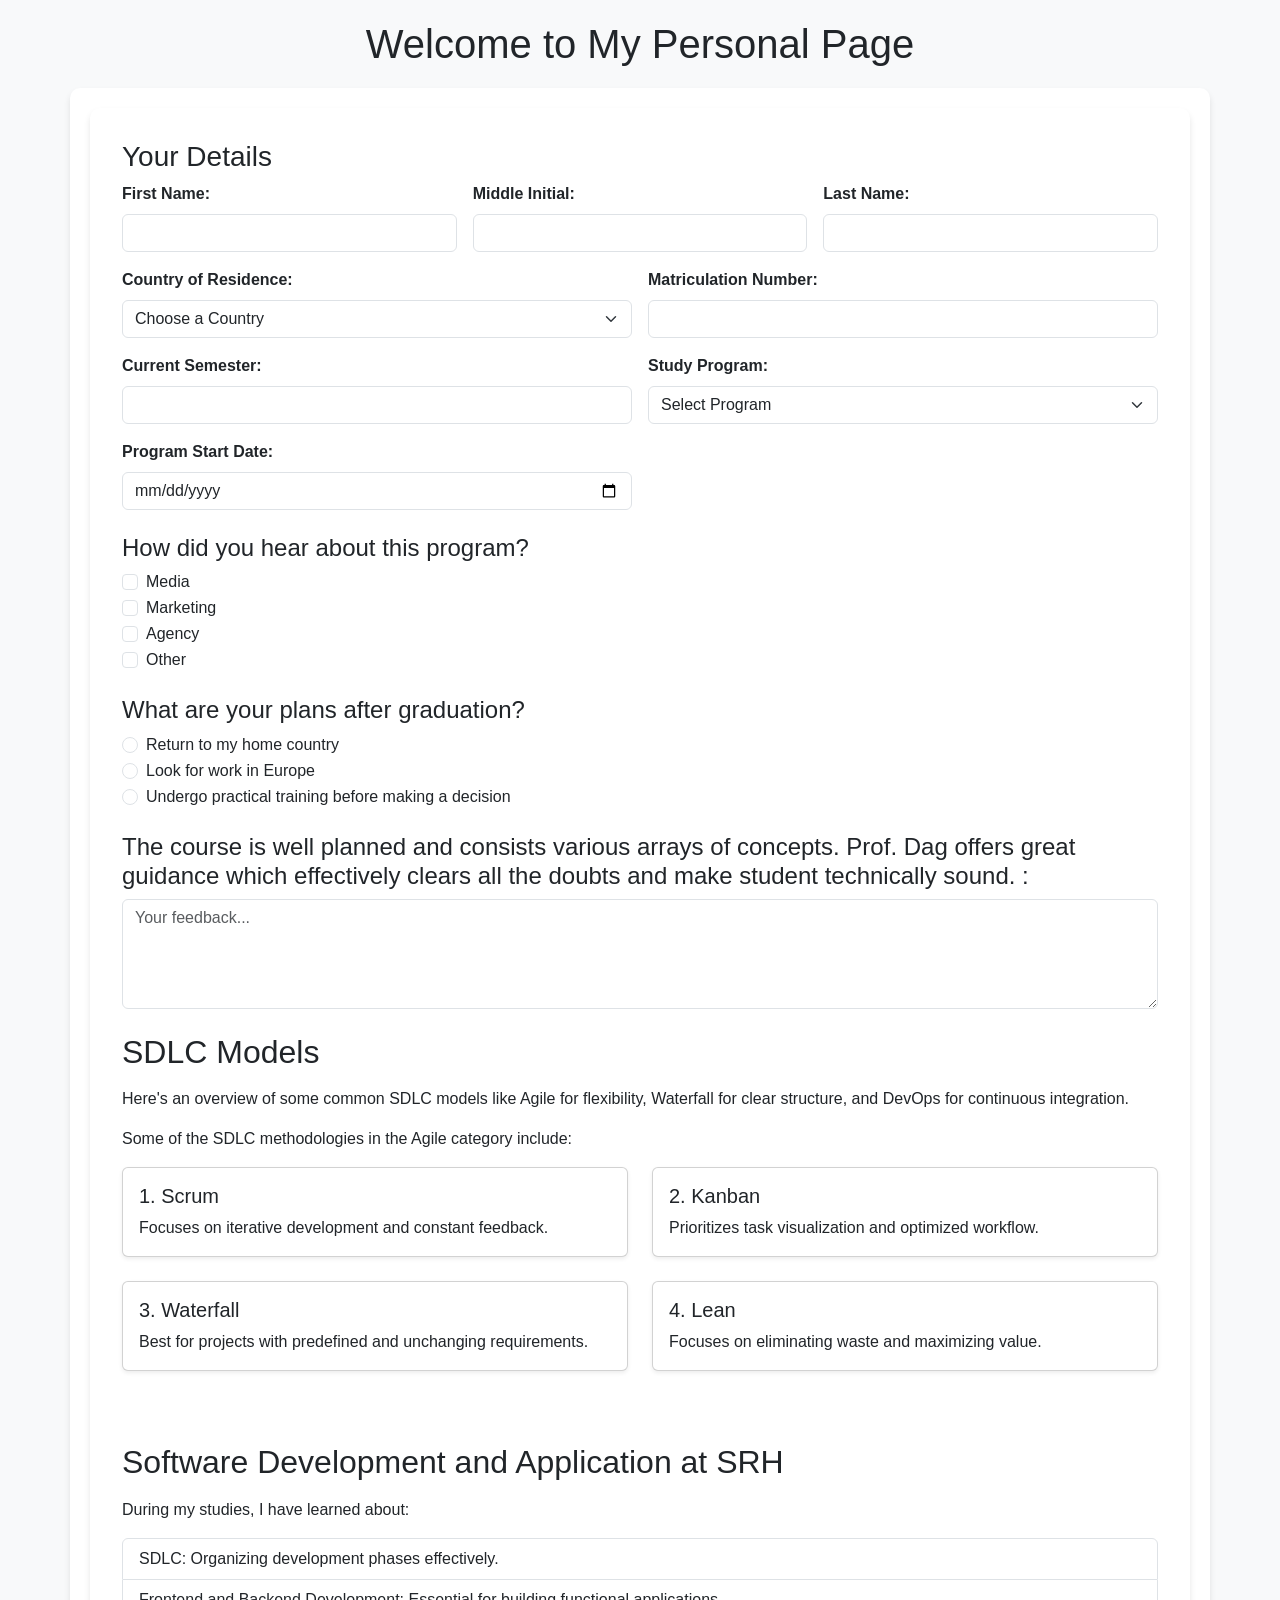
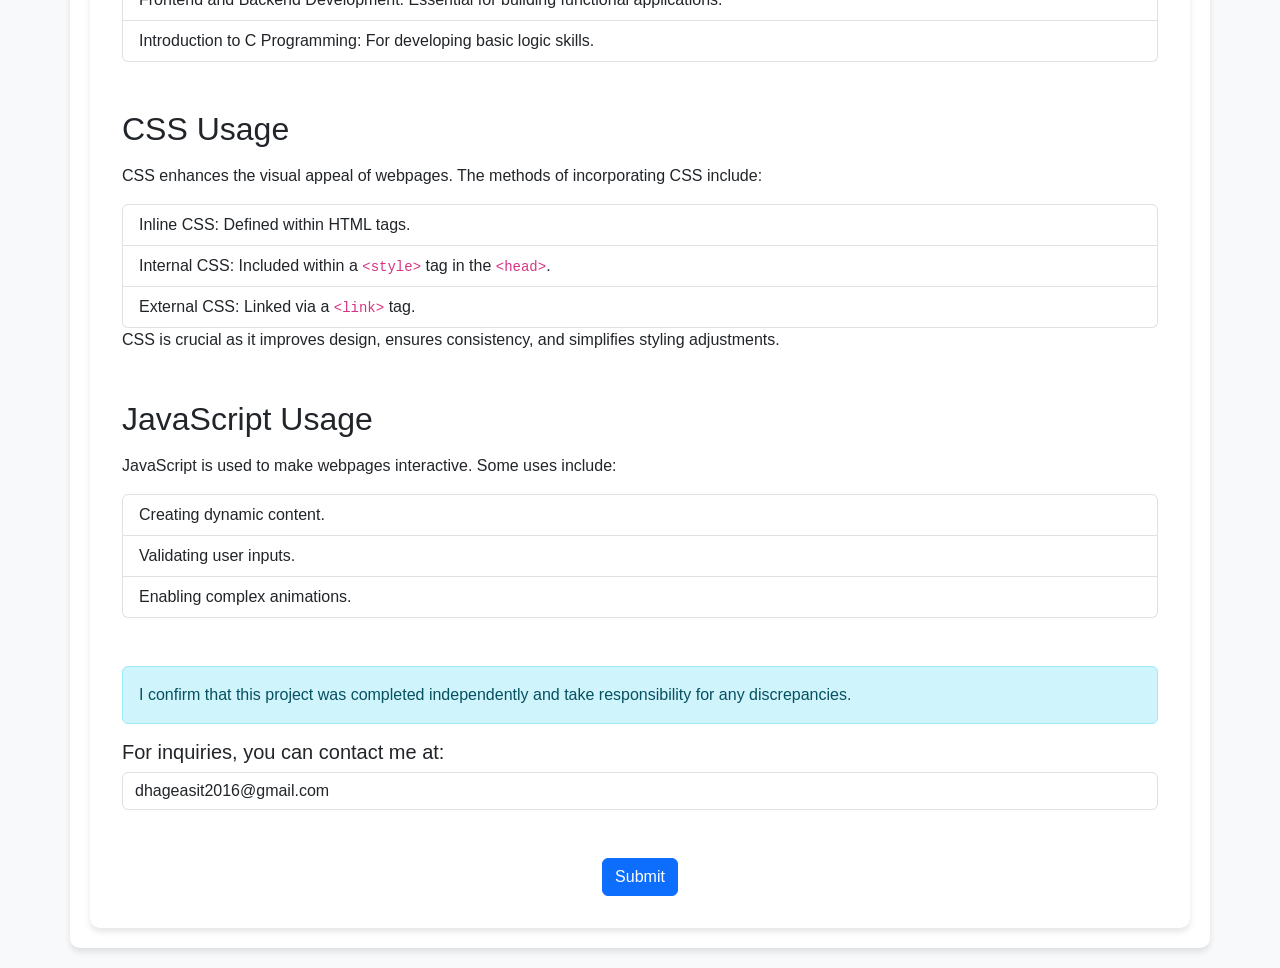
==== index.html @ b0e89d8b "Add files via upload" ====
<!DOCTYPE html>
<html lang="en">
  <head>
    <meta charset="UTF-8" />
    <meta name="viewport" content="width=device-width, initial-scale=1.0" />
    <title>Responsive Form</title>
    <link rel="stylesheet" href="style.css" />
    <link
      href="https://cdn.jsdelivr.net/npm/bootstrap@5.3.2/dist/css/bootstrap.min.css"
      rel="stylesheet"
    />
    <style>
      body {
        font-family: Arial, sans-serif;
        background-color: #f8f9fa;
        padding: 20px;
      }
      h1 {
        text-align: center;
        margin-bottom: 20px;
      }
      .form-container {
        background: #fff;
        padding: 20px;
        border-radius: 10px;
        box-shadow: 0 4px 6px rgba(0, 0, 0, 0.1);
      }
      .form-label {
        font-weight: bold;
      }
    </style>
  </head>
  <body>
    <h1>Welcome to My Personal Page</h1>
    <div class="container form-container">
      <form>
        <h3>Your Details</h3>
        <div class="row g-3">
          <div class="col-md-4">
            <label for="firstName" class="form-label">First Name:</label>
            <input
              type="text"
              id="firstName"
              class="form-control"
              required
              pattern="[A-Za-z ]"
              title="Only alphabetic characters allowed"
            />
          </div>
          <div class="col-md-4">
            <label for="middleInitial" class="form-label"
              >Middle Initial:</label
            >
            <input
              type="text"
              id="middleInitial"
              class="form-control"
              pattern="[A-Za-z]"
              title="Only alphabetic characters allowed"
            />
          </div>
          <div class="col-md-4">
            <label for="lastName" class="form-label">Last Name:</label>
            <input
              type="text"
              id="lastName"
              class="form-control"
              required
              pattern="[A-Za-z ]+"
              title="Only alphabetic characters allowed"
            />
          </div>

          <!-- Country and Program -->
          <div class="col-md-6">
            <label for="country" class="form-label"
              >Country of Residence:</label
            >
            <select id="country" class="form-select" required>
              <option value="">Choose a Country</option>
              <option value="Germany">Germany</option>
              <option value="India">India</option>
              <!-- Additional countries can be added -->
            </select>
          </div>
          <div class="col-md-6">
            <label for="matriculationNumber" class="form-label"
              >Matriculation Number:</label
            >
            <input
              type="text"
              id="matriculationNumber"
              class="form-control"
              required
              pattern="[A-Za-z0-9]+"
              title="Matriculation number can contain letters and digits"
            />
          </div>
          <div class="col-md-6">
            <label for="semester" class="form-label">Current Semester:</label>
            <input type="text" id="semester" class="form-control" required />
          </div>
          <div class="col-md-6">
            <label for="program" class="form-label">Study Program:</label>
            <select id="program" class="form-select" required>
              <option value="">Select Program</option>
              <option value="Media">Media</option>
              <option value="Marketing">Marketing</option>
              <option value="Agency">Agency</option>
              <option value="Other">Other</option>
            </select>
          </div>
          <div class="col-md-6">
            <label for="startDate" class="form-label"
              >Program Start Date:</label
            >
            <input type="date" id="startDate" class="form-control" required />
          </div>
        </div>

        <!-- How did you hear about the program? -->
        <h4 class="mt-4">How did you hear about this program?</h4>
        <div class="form-check">
          <input
            class="form-check-input"
            type="checkbox"
            value="Media"
            id="media"
          />
          <label class="form-check-label" for="media">Media</label>
        </div>
        <div class="form-check">
          <input
            class="form-check-input"
            type="checkbox"
            value="Marketing"
            id="marketing"
          />
          <label class="form-check-label" for="marketing">Marketing</label>
        </div>
        <div class="form-check">
          <input
            class="form-check-input"
            type="checkbox"
            value="Agency"
            id="agency"
          />
          <label class="form-check-label" for="agency">Agency</label>
        </div>
        <div class="form-check">
          <input
            class="form-check-input"
            type="checkbox"
            value="Other"
            id="other"
          />
          <label class="form-check-label" for="other">Other</label>
        </div>

        <!-- Future Career Plans -->
        <h4 class="mt-4">What are your plans after graduation?</h4>
        <div class="form-check">
          <input
            class="form-check-input"
            type="radio"
            name="futureCareer"
            id="returnHome"
            value="returnHome"
            required
          />
          <label class="form-check-label" for="returnHome"
            >Return to my home country</label
          >
        </div>
        <div class="form-check">
          <input
            class="form-check-input"
            type="radio"
            name="futureCareer"
            id="findJobEurope"
            value="findJobEurope"
            required
          />
          <label class="form-check-label" for="findJobEurope"
            >Look for work in Europe</label
          >
        </div>
        <div class="form-check">
          <input
            class="form-check-input"
            type="radio"
            name="futureCareer"
            id="pursueTraining"
            value="pursueTraining"
            required
          />
          <label class="form-check-label" for="pursueTraining"
            >Undergo practical training before making a decision</label
          >
        </div>

        <!-- Feedback Section -->
        <h4 class="mt-4">The course is well planned and consists various arrays of concepts.
          Prof. Dag offers great guidance  which effectively clears all the doubts and make student technically sound. :</h4>
        <textarea
          class="form-control"
          rows="4"
          placeholder="Your feedback..."
          required
        ></textarea>

        <!-- SDLC Methodologies -->
        <section class="mb-5">
          <h2 class="mb-3 mt-4">SDLC Models</h2>
          <p>
            Here's an overview of some common SDLC models like Agile for
            flexibility, Waterfall for clear structure, and DevOps for
            continuous integration.
          </p>
          <p>Some of the SDLC methodologies in the Agile category include:</p>
          <div class="row">
            <!-- Scrum -->
            <div class="col-md-6">
              <div class="card shadow-sm mb-4">
                <div class="card-body">
                  <h5 class="card-title">1. Scrum</h5>
                  <p class="card-text">
                    Focuses on iterative development and constant feedback.
                  </p>
                </div>
              </div>
            </div>
            <!-- Kanban -->
            <div class="col-md-6">
              <div class="card shadow-sm mb-4">
                <div class="card-body">
                  <h5 class="card-title">2. Kanban</h5>
                  <p class="card-text">
                    Prioritizes task visualization and optimized workflow.
                  </p>
                </div>
              </div>
            </div>
            <!-- Waterfall -->
            <div class="col-md-6">
              <div class="card shadow-sm mb-4">
                <div class="card-body">
                  <h5 class="card-title">3. Waterfall</h5>
                  <p class="card-text">
                    Best for projects with predefined and unchanging
                    requirements.
                  </p>
                </div>
              </div>
            </div>
            <!-- Lean -->
            <div class="col-md-6">
              <div class="card shadow-sm mb-4">
                <div class="card-body">
                  <h5 class="card-title">4. Lean</h5>
                  <p class="card-text">
                    Focuses on eliminating waste and maximizing value.
                  </p>
                </div>
              </div>
            </div>
          </div>
        </section>

        <!-- Course Information -->
        <section class="mb-5">
          <h2 class="mb-3">Software Development and Application at SRH</h2>
          <p>During my studies, I have learned about:</p>
          <ul class="list-group">
            <li class="list-group-item">
              SDLC: Organizing development phases effectively.
            </li>
            <li class="list-group-item">
              Frontend and Backend Development: Essential for building
              functional applications.
            </li>
            <li class="list-group-item">
              Introduction to C Programming: For developing basic logic skills.
            </li>
          </ul>
        </section>

        <!-- CSS Section -->
        <section class="mb-5">
          <h2 class="mb-3">CSS Usage</h2>
          <p>
            CSS enhances the visual appeal of webpages. The methods of
            incorporating CSS include:
          </p>
          <ul class="list-group">
            <li class="list-group-item">
              Inline CSS: Defined within HTML tags.
            </li>
            <li class="list-group-item">
              Internal CSS: Included within a <code>&lt;style&gt;</code> tag in
              the <code>&lt;head&gt;</code>.
            </li>
            <li class="list-group-item">
              External CSS: Linked via a <code>&lt;link&gt;</code> tag.
            </li>
          </ul>
          <p>
            CSS is crucial as it improves design, ensures consistency, and
            simplifies styling adjustments.
          </p>
        </section>

        <!-- JavaScript Section -->
        <section class="mb-5">
          <h2 class="mb-3">JavaScript Usage</h2>
          <p>
            JavaScript is used to make webpages interactive. Some uses include:
          </p>
          <ul class="list-group">
            <li class="list-group-item">Creating dynamic content.</li>
            <li class="list-group-item">Validating user inputs.</li>
            <li class="list-group-item">Enabling complex animations.</li>
          </ul>
        </section>

        <!-- Project Declaration -->
        <section class="mb-5">
          <p class="alert alert-info">
            I confirm that this project was completed independently and take
            responsibility for any discrepancies.
          </p>
          <h5 class="mb-2">For inquiries, you can contact me at:</h5>
          <div class="mb-3">
            <input
              type="text"
              class="form-control"
              value="dhageasit2016@gmail.com"
              readonly
            />
          </div>
        </section>
        <!-- Submit Button -->
        <div class="text-center mt-4">
          <button type="submit" class="btn btn-primary">Submit</button>
        </div>
      </form>
    </div>
  </body>
  <script src="./"></script>
</html>
---- style.css ----
/* styles.css */
body {
    font-family: Arial, sans-serif;
    background-color: #f8f9fa;
  }
  
  header {
    text-align: center;
    background-color: #007bff;
    color: white;
    padding: 1rem;
  }
  
  footer {
    text-align: center;
    padding: 1rem;
    margin-top: 2rem;
    background-color: #343a40;
    color: white;
  }
  
  form {
    background: white;
    padding: 2rem;
    border-radius: 10px;
    box-shadow: 0 4px 6px rgba(0, 0, 0, 0.1);
  }
  
  .name{
    color: #007bff;
    text-decoration: none !important;
  }

  .name:hover{
    color: #343a40;
    transition: .2s;
  }
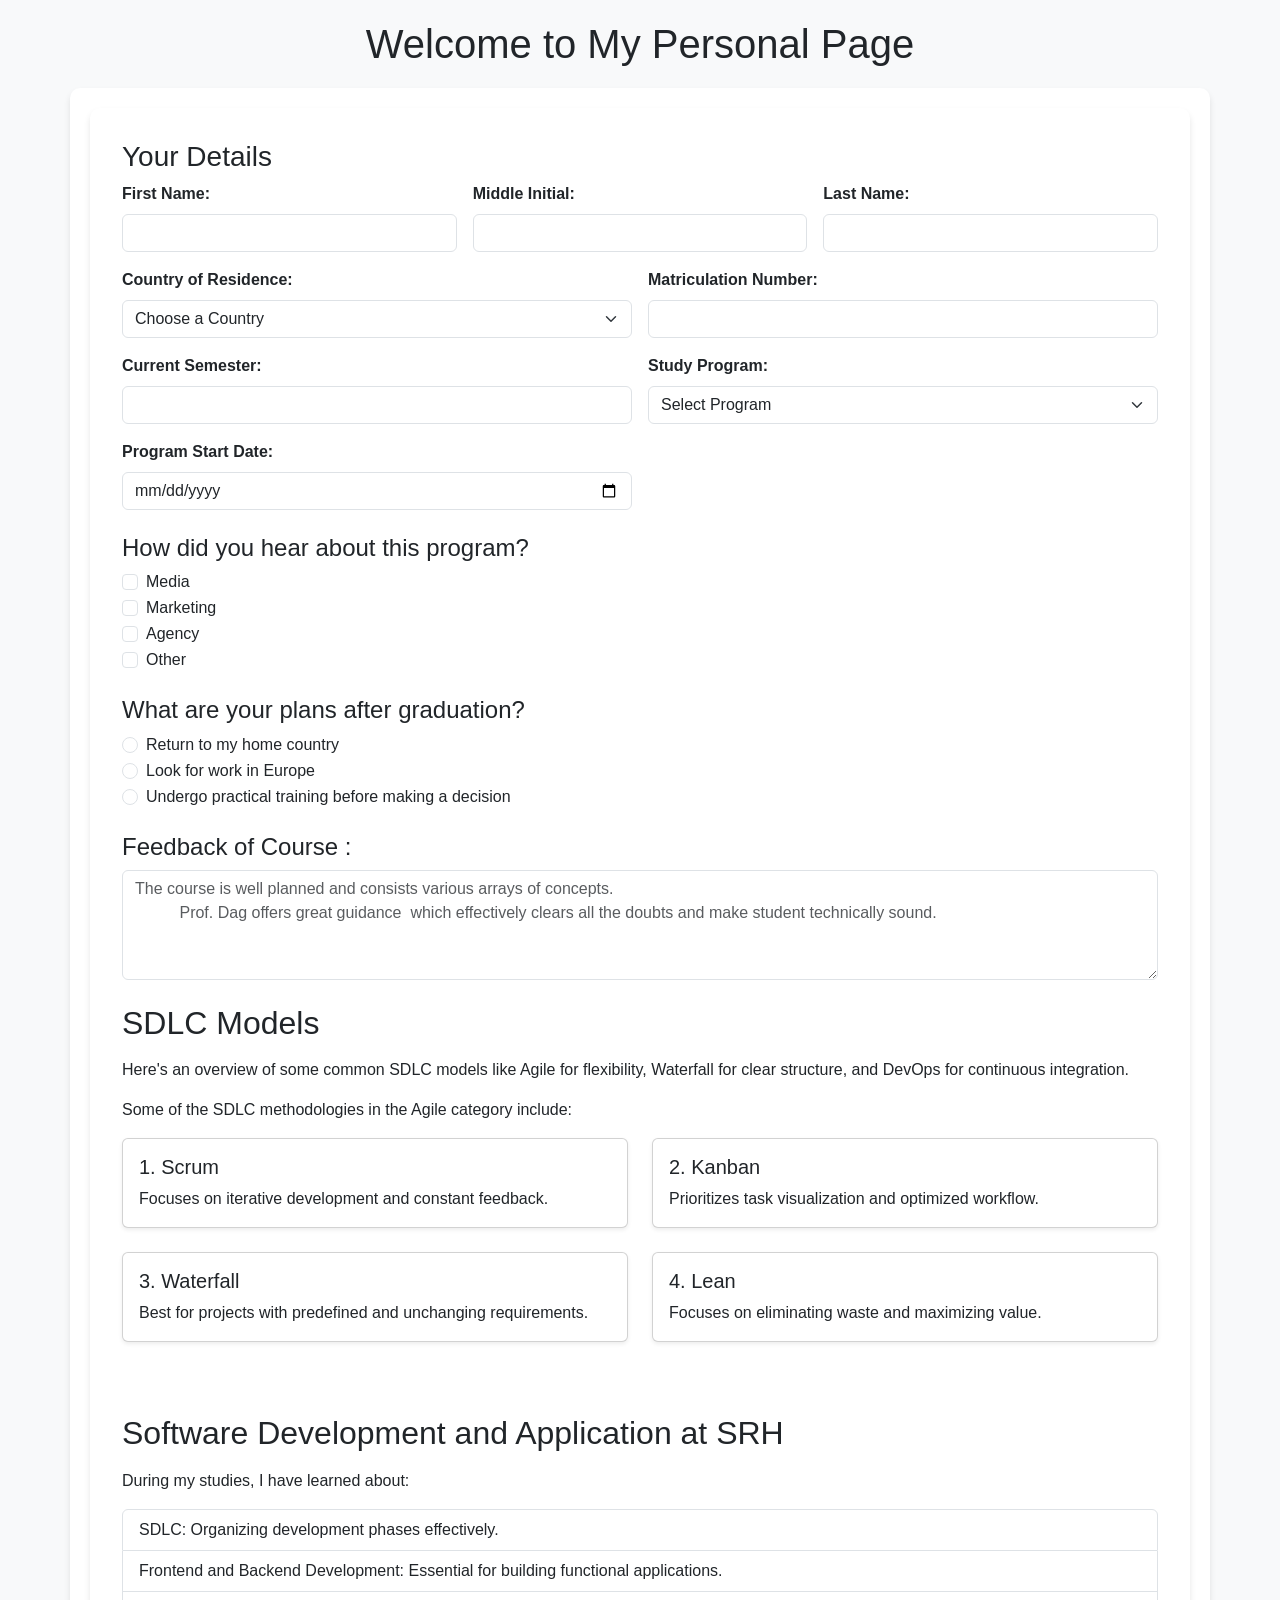
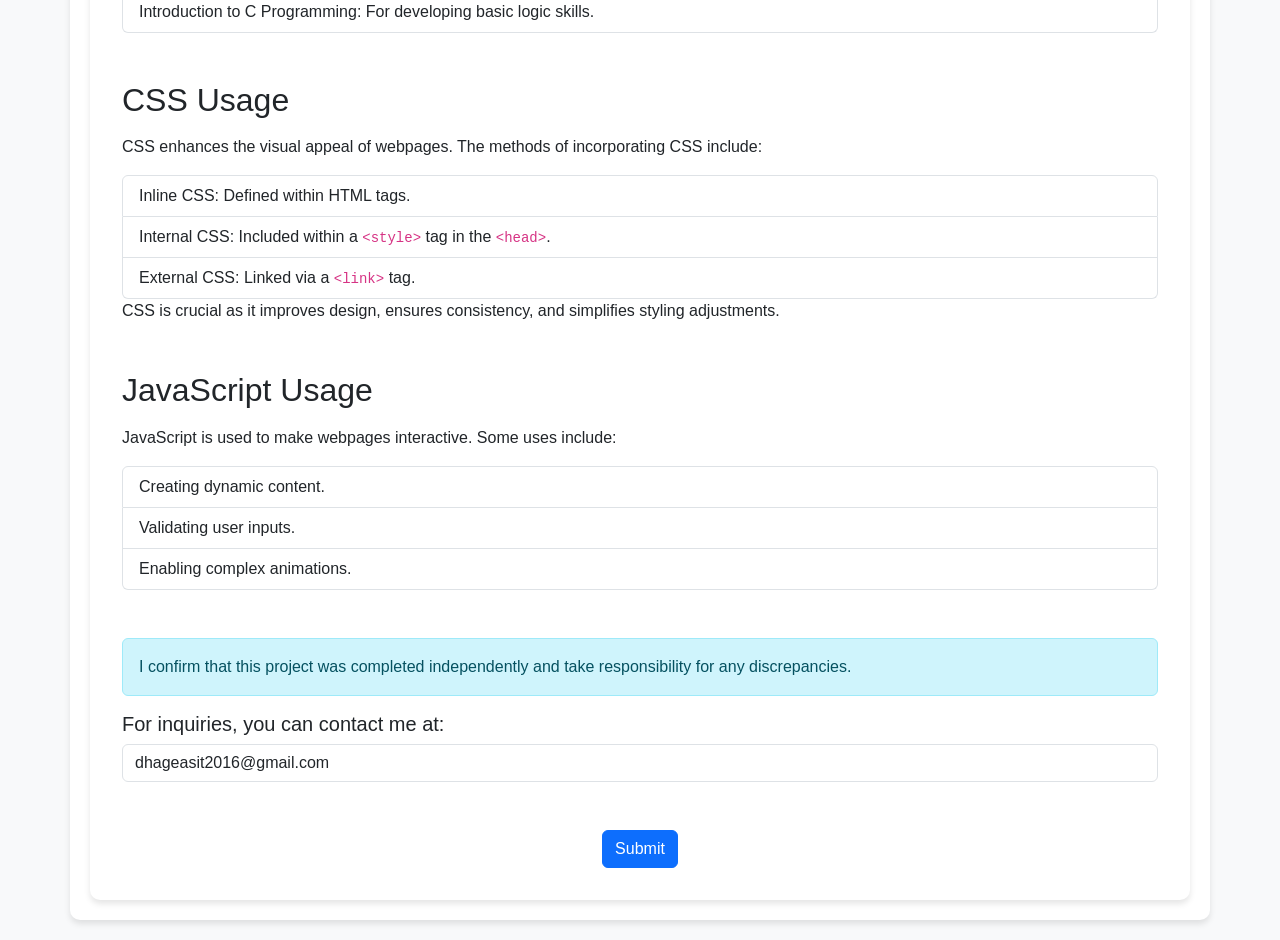
==== commit 5f4d9f48: "Update index.html" ====
--- a/index.html
+++ b/index.html
@@ -200,12 +200,12 @@
         </div>
 
         <!-- Feedback Section -->
-        <h4 class="mt-4">The course is well planned and consists various arrays of concepts.
-          Prof. Dag offers great guidance  which effectively clears all the doubts and make student technically sound. :</h4>
+        <h4 class="mt-4">Feedback of Course :</h4>
         <textarea
           class="form-control"
           rows="4"
-          placeholder="Your feedback..."
+          placeholder="The course is well planned and consists various arrays of concepts.
+          Prof. Dag offers great guidance  which effectively clears all the doubts and make student technically sound."
           required
         ></textarea>
 
